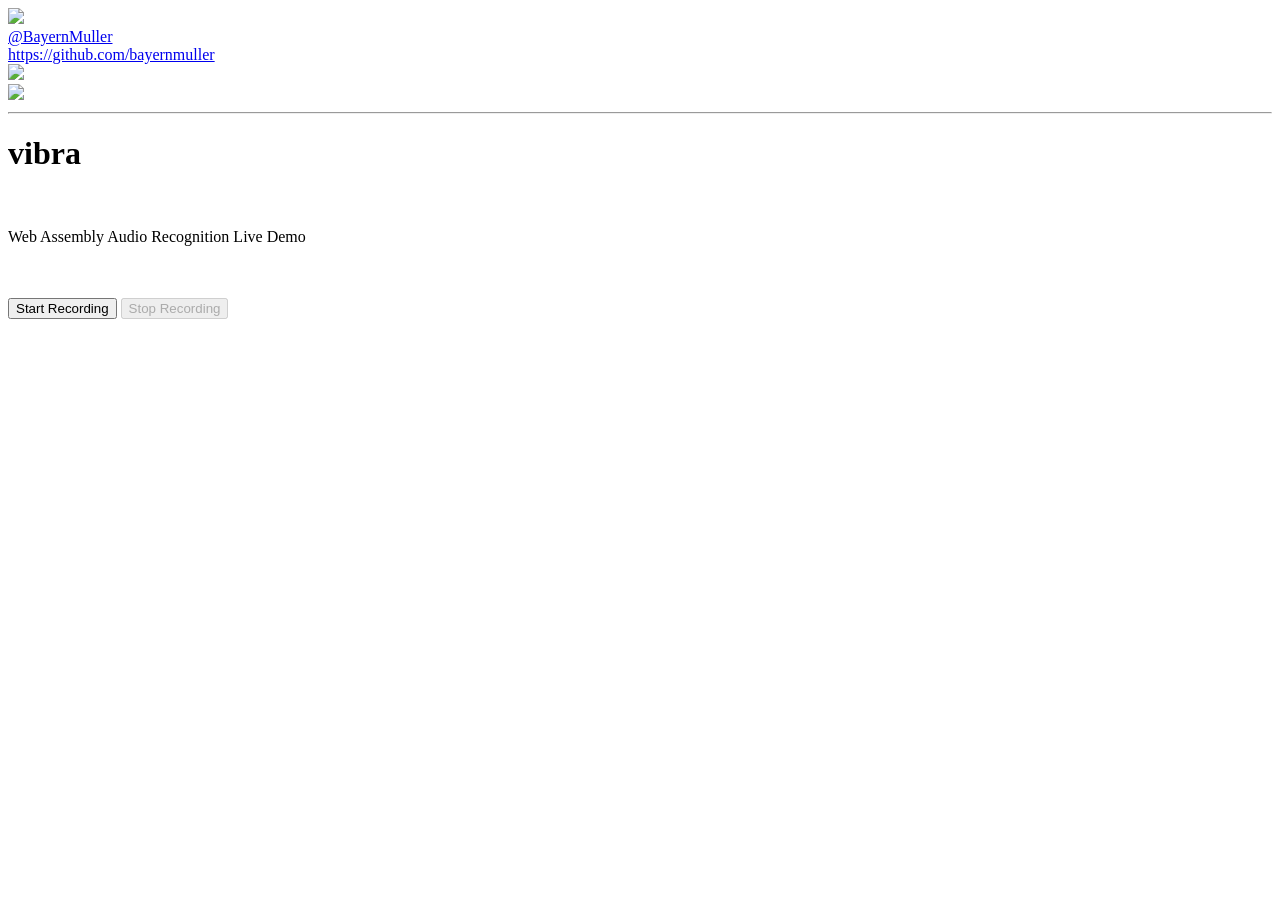
==== index.html @ e85a75d9 "refactor: update script paths and relocate index.html to root directory" ====
<!DOCTYPE html>
<html lang="en">
<head>
    <meta charset="UTF-8">
    <meta name="viewport" content="width=device-width, initial-scale=1.0">
    <title>vibra-live-demo</title>
    <link rel="stylesheet" href="styles.css">
    <div class="profile-container">
        <img src="https://github.com/bayernmuller.png" class="profile" width=50px/>
        <div style="display: flex; flex-direction: column;">
            <a href="https://github.com/bayernmuller">@BayernMuller</a>
            <a href="https://github.com/bayernmuller" class="caption">https://github.com/bayernmuller</a>
        </div>
    </div>
</head>
<body>
    <div class="container">
        <a href="https://github.com/BayernMuller/vibra" class="center-content">
            <img src="https://github.com/BayernMuller/vibra/raw/main/docs/project_vibra.png" width=400px class="logo">
            <br>
            <img src="https://github.com/BayernMuller/vibra/raw/main/docs/logo_license.svg" width=600px class="logo">
        </a>
        <hr>
        <div class="text-center">
            <h1>vibra</h1>
            <br>
            <p>Web Assembly Audio Recognition Live Demo</p>
            <br>
            <br>
            <button id="startBtn" class="btn">Start Recording</button>
            <button id="stopBtn" class="btn" disabled>Stop Recording</button>
        </div>
        
        <code id="result"></code>

        <script src="public/main.js"></script>
        <script src="public/vibra.js"></script>
    </div>
</body>
</html>
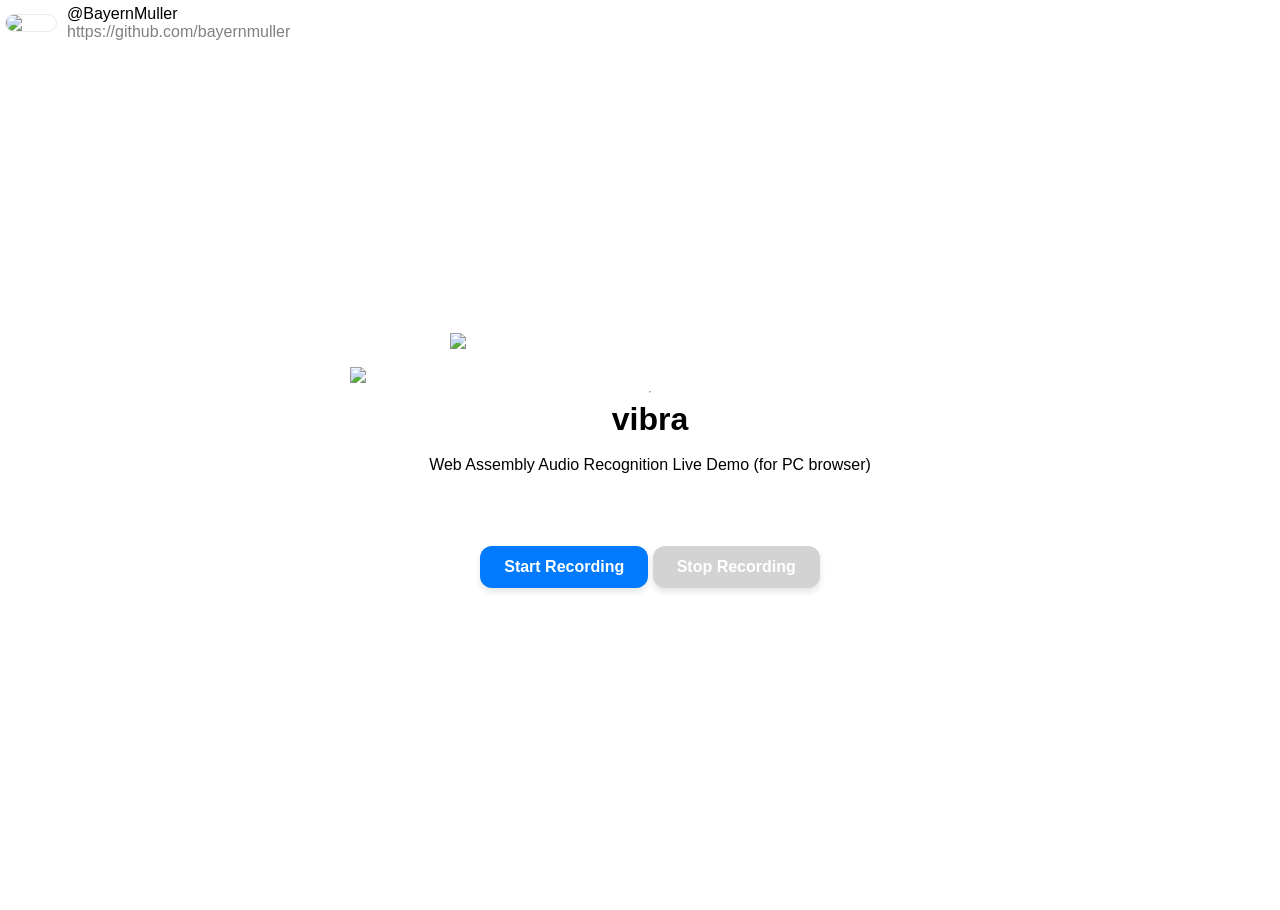
==== commit 38addf16: "feat: enhance UI with track details and error message handling" ====
--- a/index.html
+++ b/index.html
@@ -4,7 +4,7 @@
     <meta charset="UTF-8">
     <meta name="viewport" content="width=device-width, initial-scale=1.0">
     <title>vibra-live-demo</title>
-    <link rel="stylesheet" href="styles.css">
+    <link rel="stylesheet" href="public/styles.css">
     <div class="profile-container">
         <img src="https://github.com/bayernmuller.png" class="profile" width=50px/>
         <div style="display: flex; flex-direction: column;">
@@ -15,23 +15,38 @@
 </head>
 <body>
     <div class="container">
-        <a href="https://github.com/BayernMuller/vibra" class="center-content">
+        <a href="https://github.com/BayernMuller/vibra" class="center-content" id="center-content">
             <img src="https://github.com/BayernMuller/vibra/raw/main/docs/project_vibra.png" width=400px class="logo">
             <br>
             <img src="https://github.com/BayernMuller/vibra/raw/main/docs/logo_license.svg" width=600px class="logo">
         </a>
         <hr>
-        <div class="text-center">
+
+        <div id="track-container" class="track-container">
+            <img id="cover" src="" width="200px">
+            <div class="track-info">
+                <h1 id="title"></h1>
+                <p id="artist"></p>
+                <p id="album" class="caption"></p>
+            </div>
+        </div>
+
+
+        <div class="text-center" id="title-content">
             <h1>vibra</h1>
             <br>
-            <p>Web Assembly Audio Recognition Live Demo</p>
+            <p>Web Assembly Audio Recognition Live Demo (for PC browser)</p>
             <br>
-            <br>
+        </div>
+        
+        <div class="text-center">
+            <br><br><br>
             <button id="startBtn" class="btn">Start Recording</button>
             <button id="stopBtn" class="btn" disabled>Stop Recording</button>
         </div>
         
-        <code id="result"></code>
+        <p id="error-message" class="error-message"></p>
+
 
         <script src="public/main.js"></script>
         <script src="public/vibra.js"></script>
--- a/public/styles.css
+++ b/public/styles.css
@@ -0,0 +1,112 @@
+.btn {
+    background-color: #007aff;
+    color: white;
+    padding: 12px 24px;
+    border: none;
+    border-radius: 12px;
+    cursor: pointer;
+    font-size: 16px;
+    font-weight: bold;
+    box-shadow: 0 4px 6px rgba(0, 0, 0, 0.1);
+    transition: background-color 0.3s ease;
+}
+.btn:hover {
+    background-color: #005bb5;
+}
+.btn:active {
+    background-color: #003e7e;
+}
+.btn:disabled {
+    background-color: #d3d3d3;
+    cursor: not-allowed;
+}
+#stopBtn {
+    background-color: #ff3b30;
+}
+#stopBtn:hover {
+    background-color: #e62e2e;
+}
+#stopBtn:active {
+    background-color: #b22222;
+}
+#stopBtn:disabled {
+    background-color: #d3d3d3;
+    cursor: not-allowed;
+}
+.container {
+    display: flex;
+    justify-content: center;
+    align-items: center;
+    flex-direction: column;
+    height: 100vh;
+    margin: 10px; /* Added margin for mobile */
+    padding: 10px; /* Added padding for mobile */
+    box-sizing: border-box; /* Ensure padding and margin are included in the total width and height */
+    position: absolute; /* Ensure the container is positioned absolutely */
+    top: 50%; /* Move the container to the middle of the screen */
+    left: 50%; /* Move the container to the middle of the screen */
+    transform: translate(-50%, -50%); /* Center the container */
+}
+.center-content {
+    display: flex;
+    justify-content: center;
+    align-items: center;
+    flex-direction: column;
+}
+.text-center {
+    text-align: center;
+}
+
+.profile {
+    border-radius: 100px;
+    border: 1px solid #eaeaea;
+    margin-right: 10px;
+}
+.profile-container {
+    display: flex;
+    align-items: center;
+    padding: 5px; /* Added padding for mobile */
+    box-sizing: border-box; /* Ensure padding is included in the total width */
+}
+
+.error-message {
+    color: red;
+}
+
+.caption {
+    color: gray;
+}
+
+#cover {
+    border-radius: 30px;
+    border: 1px solid #eaeaea;
+    margin-right: 10px;
+}
+
+.track-container {
+    display: none;
+    justify-content: center; /* Center align horizontally */
+    align-items: center; /* Center align vertically */
+    padding: 5px; /* Added padding for mobile */
+    box-sizing: border-box; /* Ensure padding is included in the total width */
+}
+
+.track-info {
+    display: flex;
+    flex-direction: column;
+    margin-left: 10px;
+    width: 400px;
+}
+
+a {
+    color: black;
+    text-decoration: none;
+}
+
+body, h1, h2, h3, h4, h5, h6, p, a, button {
+    font-family: -apple-system, BlinkMacSystemFont, "Segoe UI", Roboto, "Helvetica Neue", Arial, sans-serif;
+    margin: 0; /* Remove default margin for mobile */
+    padding: 0; /* Remove default padding for mobile */
+    box-sizing: border-box; /* Ensure padding and margin are included in the total width and height */
+}
+
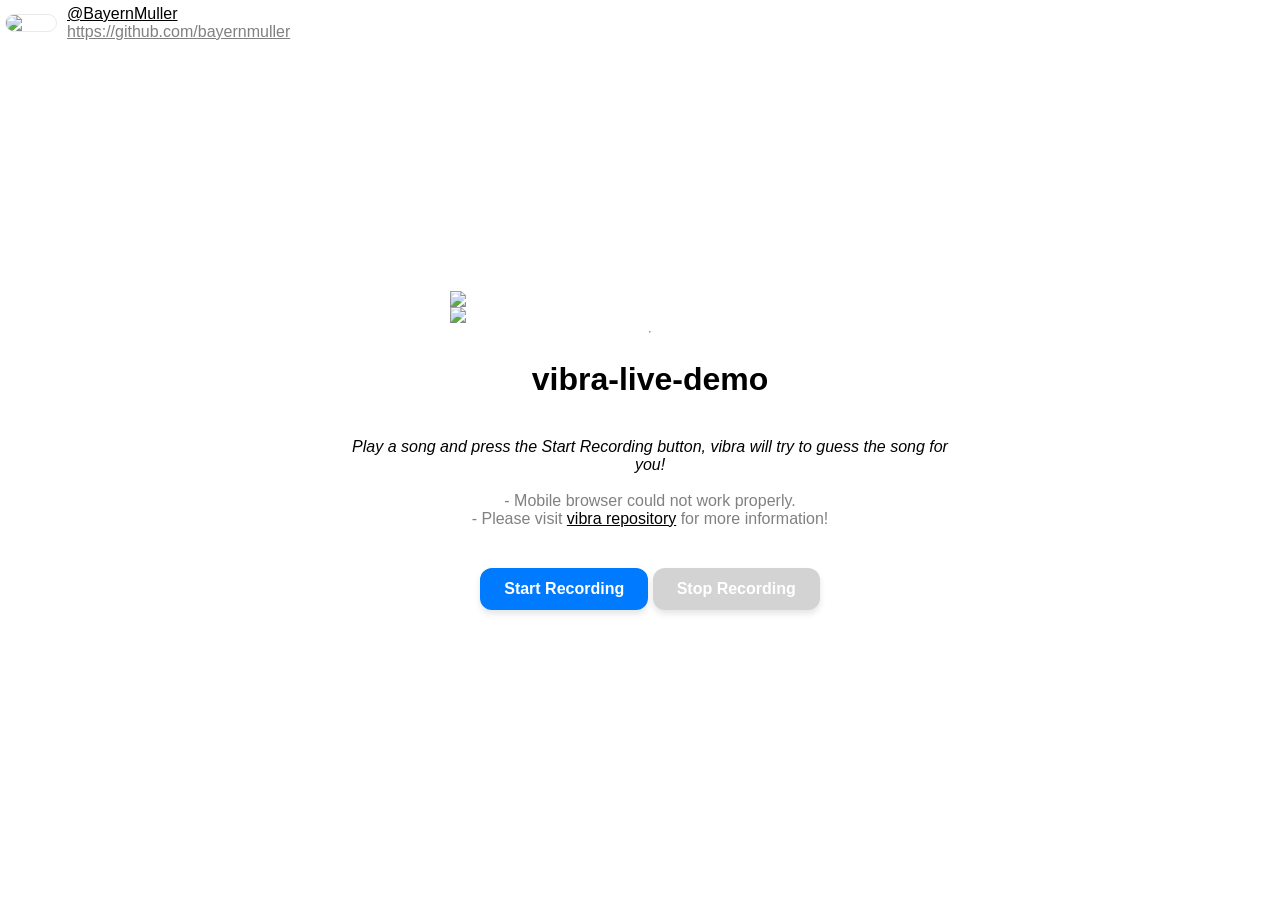
==== commit ce63c0d5: "style: adjust layout and styles for improved UI, update vibra live demo instructions" ====
--- a/index.html
+++ b/index.html
@@ -17,8 +17,7 @@
     <div class="container">
         <a href="https://github.com/BayernMuller/vibra" class="center-content" id="center-content">
             <img src="https://github.com/BayernMuller/vibra/raw/main/docs/project_vibra.png" width=400px class="logo">
-            <br>
-            <img src="https://github.com/BayernMuller/vibra/raw/main/docs/logo_license.svg" width=600px class="logo">
+            <img src="https://github.com/BayernMuller/vibra/raw/main/docs/logo_license.svg" width=400px class="logo">
         </a>
         <hr>
 
@@ -33,23 +32,20 @@
 
 
         <div class="text-center" id="title-content">
-            <h1>vibra</h1>
-            <br>
-            <p>Web Assembly Audio Recognition Live Demo (for PC browser)</p>
-            <br>
+            <h1>vibra-live-demo</h1>
         </div>
-        
         <div class="text-center">
-            <br><br><br>
+            <i>Play a song and press the Start Recording button, vibra will try to guess the song for you!</i><br><br>
+            <p class="caption">- Mobile browser could not work properly.</p>
+            <p class="caption">- Please visit <a href="https://github.com/BayernMuller/vibra">vibra repository</a> for more information!</p>
+        </div>
+        <div class="text-center">
             <button id="startBtn" class="btn">Start Recording</button>
             <button id="stopBtn" class="btn" disabled>Stop Recording</button>
         </div>
-        
         <p id="error-message" class="error-message"></p>
-
-
-        <script src="public/main.js"></script>
-        <script src="public/vibra.js"></script>
     </div>
 </body>
+<script src="public/main.js"></script>
+<script src="public/vibra.js"></script>
 </html>
--- a/public/styles.css
+++ b/public/styles.css
@@ -55,6 +55,8 @@
 }
 .text-center {
     text-align: center;
+    margin-top: 20px;
+    margin-bottom: 20px;
 }
 
 .profile {
@@ -100,7 +102,6 @@
 
 a {
     color: black;
-    text-decoration: none;
 }
 
 body, h1, h2, h3, h4, h5, h6, p, a, button {
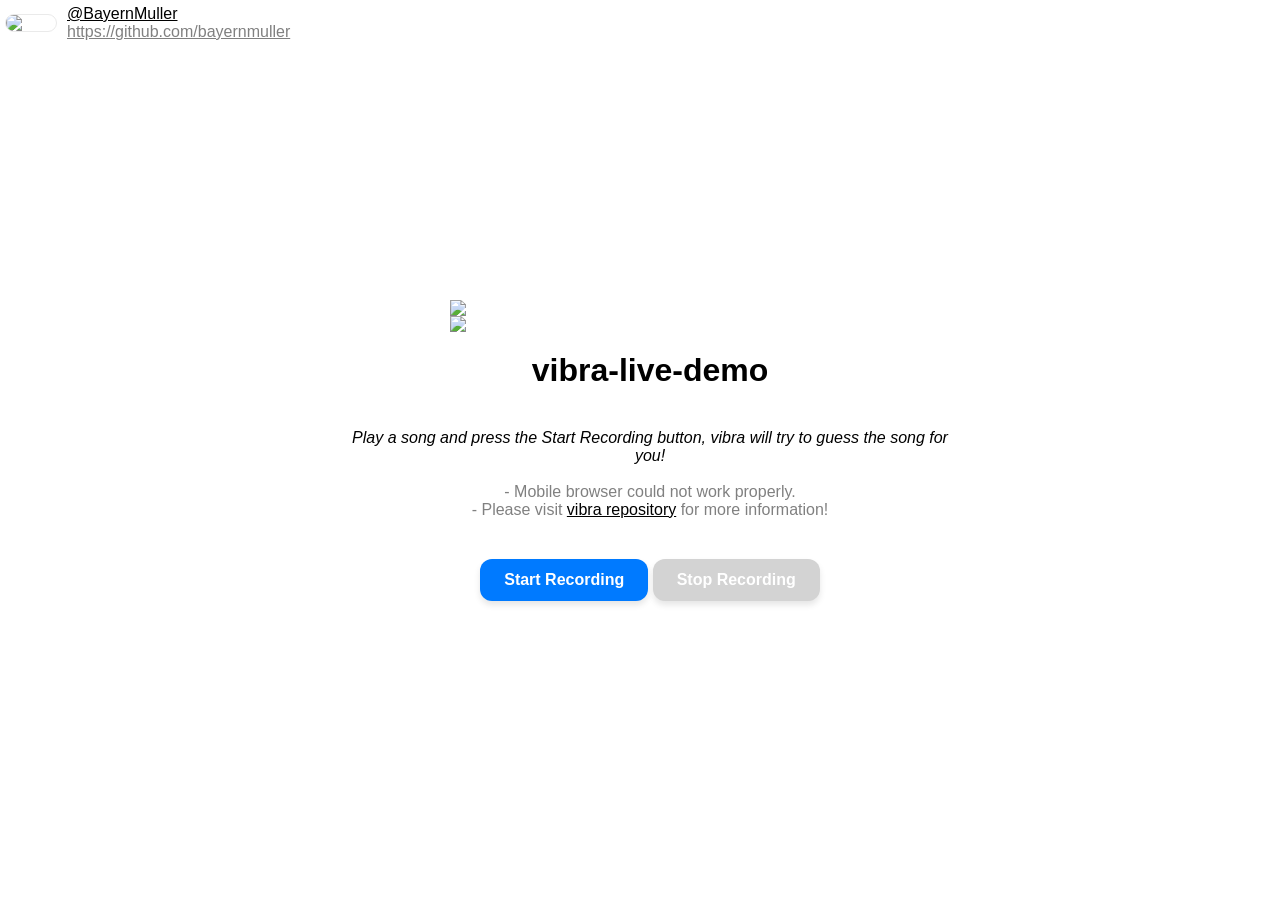
==== commit f40fa9e8: "style: remove unnecessary horizontal rules from index.html" ====
--- a/index.html
+++ b/index.html
@@ -19,8 +19,6 @@
             <img src="https://github.com/BayernMuller/vibra/raw/main/docs/project_vibra.png" width=400px class="logo">
             <img src="https://github.com/BayernMuller/vibra/raw/main/docs/logo_license.svg" width=400px class="logo">
         </a>
-        <hr>
-
         <div id="track-container" class="track-container">
             <img id="cover" src="" width="200px">
             <div class="track-info">
@@ -29,8 +27,6 @@
                 <p id="album" class="caption"></p>
             </div>
         </div>
-
-
         <div class="text-center" id="title-content">
             <h1>vibra-live-demo</h1>
         </div>
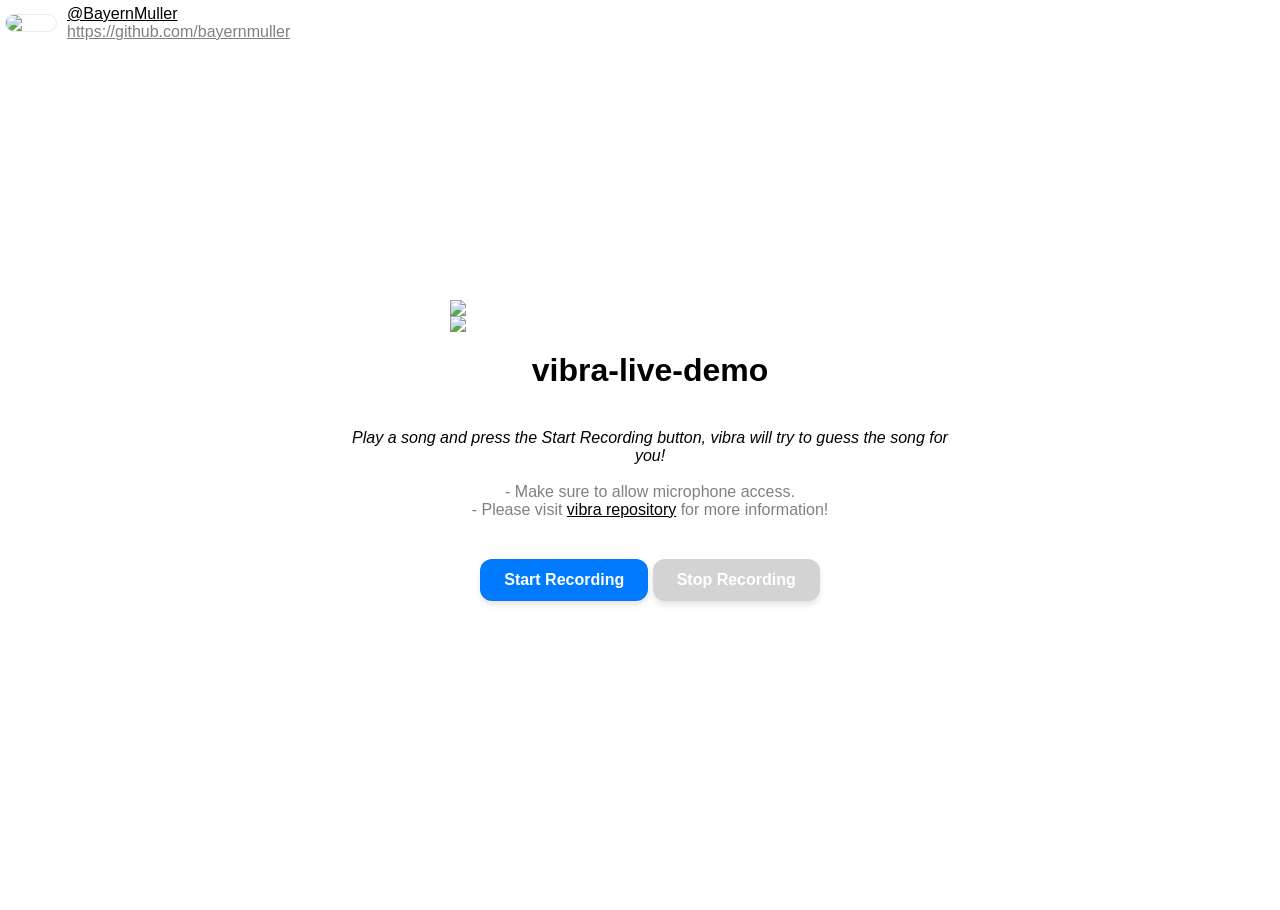
==== commit dedb6918: "docs: update microphone access information in index.html" ====
--- a/index.html
+++ b/index.html
@@ -32,7 +32,7 @@
         </div>
         <div class="text-center">
             <i>Play a song and press the Start Recording button, vibra will try to guess the song for you!</i><br><br>
-            <p class="caption">- Mobile browser could not work properly.</p>
+            <p class="caption">- Make sure to allow microphone access.</p>
             <p class="caption">- Please visit <a href="https://github.com/BayernMuller/vibra">vibra repository</a> for more information!</p>
         </div>
         <div class="text-center">
